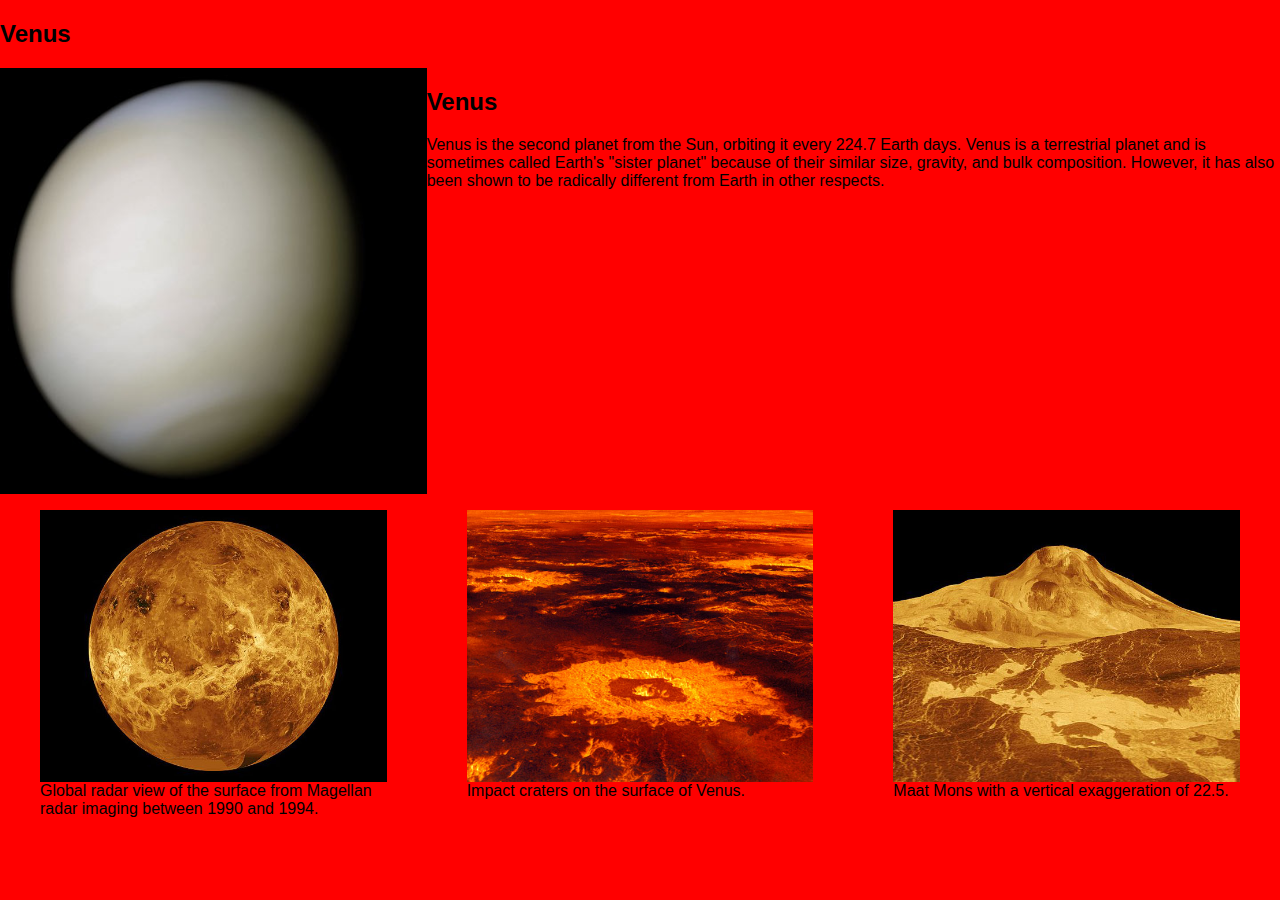
==== index.html @ f629d7c3 "added grid and unit divs to moons html" ====
<!DOCTYPE html>
<html lang="en-ca">
<head>
	<meta charset="utf-8">
	<title>Grids!</title>
	<meta name="handheldfriendly" content="true">
	<meta name="mobileoptimized" content="240">
	<meta name="viewport" content="width=device-width, initial-scale=1">
	<link href="css/grid.css" rel="stylesheet">
	<link href="css/main.css" rel="stylesheet">
</head>




<body>

<div class="grid">
	<div class="unit xs-1 s-1 m-1-2 l-1-3">
		<h2>Venus</h2>
	</div>
</div>



<div class="grid">


	<div class="unit xs-1 s-1 m-1-2 l-1-3">
		<img class="img-flex" src="images/venus.jpg" alt="venus">
	</div>

	<div class="unit xs-1 s-1 m-1-2 l-2-3">
		<h2>Venus</h2>
		<p>Venus is the second planet from the Sun, orbiting it every 224.7 Earth days. Venus is a terrestrial planet and is sometimes called Earth's "sister planet" because of their similar size, gravity, and bulk composition. However, it has also been shown to be radically different from Earth in other respects.
		</p>
	</div>
</div>
	

<div class="grid">

	<div class="unit xs-1 s-1 m-1-3 l-1-3">
		<figure>
			<img class="img-flex" src="images/venus-1.jpg" alt="global radar of venus">
			<figcaption>Global radar view of the surface from Magellan radar imaging between 1990 and 1994.</figcaption>
		</figure>
	</div>

	<div class="unit xs-1 s-1-2 m-1-3 l-1-3">
		<figure>
			<img class="img-flex" src="images/venus-2.jpg" alt="craters">
			<figcaption>Impact craters on the surface of Venus.</figcaption>
		</figure>
	</div>

	<div class="unit xs-1 s-1-2 m-1-3 l-1-3">
		<figure>
			<img class="img-flex" src="images/venus-3.jpg" alt="craters">
			<figcaption>Maat Mons with a vertical exaggeration of 22.5.</figcaption>
		</figure>
	</div>
</div>


</body>

</html>
---- css/grid.css ----
/* http://gridifier.web-dev.tools/#xs,4,0,0,0;s,4,25,0,0;m,4,38,1,1;l,4,60,1,1 */

.grid {
  margin: 0;
  padding: 0;
  letter-spacing: -0.31em;
  text-rendering: optimizespeed;
  display: -webkit-flex;
  -webkit-flex-flow: row wrap;
  display: -ms-flexbox;
  -ms-flex-flow: row wrap;
  display: flex;
  flex-flow: row wrap;
}

.grid-bottom {
  -webkit-align-items: flex-end;
  -ms-align-items: flex-end;
  align-items: flex-end;
}

.grid-middle {
  -webkit-align-items: center;
  -ms-align-items: center;
  align-items: center;
}

.grid-stretch {
  -webkit-align-items: stretch;
  -ms-align-items: stretch;
  align-items: stretch;
}

.opera-only :-o-prefocus, .grid {
  word-spacing: -0.43em;
}

.unit {
  letter-spacing: normal;
  text-rendering: auto;
  vertical-align: top;
  word-spacing: normal;
  display: inline-block;
  visibility: visible;
}

.grid-bottom .unit {
  vertical-align: bottom;
}

.grid-middle .unit {
  vertical-align: middle;
}

[class*="unit-push-"],
[class*="unit-pull-"] {
  position: relative;
}

.unit-xs-hidden {
  display: none;
  visibility: hidden;
}

.unit-xs-centered {
  margin: 0 auto;
}

.unit-xs-1, .xs-1 {
  display: block;
  visibility: visible;
  width: 100%;
}

.unit-xs-1-2, .xs-1-2 {
  width: 50.0000%;
}

.unit-xs-1-3, .xs-1-3 {
  width: 33.3333%;
}

.unit-xs-2-3, .xs-2-3 {
  width: 66.6667%;
}

.unit-xs-1-4, .xs-1-4 {
  width: 25.0000%;
}

.unit-xs-3-4, .xs-3-4 {
  width: 75.0000%;
}

.unit-xs-1-2,.xs-1-2,.unit-xs-1-3,.xs-1-3,.unit-xs-2-3,.xs-2-3,.unit-xs-1-4,.xs-1-4,.unit-xs-3-4,.xs-3-4 {
  display: inline-block;
  visibility: visible;
}

@media only screen and (min-width: 25em) {

.unit-s-hidden {
  display: none;
  visibility: hidden;
}

.unit-s-centered {
  margin: 0 auto;
}

.unit-s-1, .s-1 {
  display: block;
  visibility: visible;
  width: 100%;
}

.unit-s-1-2, .s-1-2 {
  width: 50.0000%;
}

.unit-s-1-3, .s-1-3 {
  width: 33.3333%;
}

.unit-s-2-3, .s-2-3 {
  width: 66.6667%;
}

.unit-s-1-4, .s-1-4 {
  width: 25.0000%;
}

.unit-s-3-4, .s-3-4 {
  width: 75.0000%;
}

.unit-s-1-2,.s-1-2,.unit-s-1-3,.s-1-3,.unit-s-2-3,.s-2-3,.unit-s-1-4,.s-1-4,.unit-s-3-4,.s-3-4 {
  display: inline-block;
  visibility: visible;
}

}

@media only screen and (min-width: 38em) {

.unit-m-hidden {
  display: none;
  visibility: hidden;
}

.unit-m-centered {
  margin: 0 auto;
}

.unit-m-1, .m-1 {
  display: block;
  visibility: visible;
  width: 100%;
}

.unit-offset-m-0 {
  margin-left: 0;
}

.unit-push-m-0,
.unit-pull-m-0 {
  left: 0;
}

.unit-m-1-2, .m-1-2 {
  width: 50.0000%;
}

.unit-offset-m-1-2 {
  margin-left: 50.0000%;
}

.unit-push-m-1-2 {
  left: 50.0000%;
}

.unit-pull-m-1-2 {
  left: -50.0000%;
}

.unit-m-1-3, .m-1-3 {
  width: 33.3333%;
}

.unit-offset-m-1-3 {
  margin-left: 33.3333%;
}

.unit-push-m-1-3 {
  left: 33.3333%;
}

.unit-pull-m-1-3 {
  left: -33.3333%;
}

.unit-m-2-3, .m-2-3 {
  width: 66.6667%;
}

.unit-offset-m-2-3 {
  margin-left: 66.6667%;
}

.unit-push-m-2-3 {
  left: 66.6667%;
}

.unit-pull-m-2-3 {
  left: -66.6667%;
}

.unit-m-1-4, .m-1-4 {
  width: 25.0000%;
}

.unit-offset-m-1-4 {
  margin-left: 25.0000%;
}

.unit-push-m-1-4 {
  left: 25.0000%;
}

.unit-pull-m-1-4 {
  left: -25.0000%;
}

.unit-m-3-4, .m-3-4 {
  width: 75.0000%;
}

.unit-offset-m-3-4 {
  margin-left: 75.0000%;
}

.unit-push-m-3-4 {
  left: 75.0000%;
}

.unit-pull-m-3-4 {
  left: -75.0000%;
}

.unit-m-1-2,.m-1-2,.unit-m-1-3,.m-1-3,.unit-m-2-3,.m-2-3,.unit-m-1-4,.m-1-4,.unit-m-3-4,.m-3-4 {
  display: inline-block;
  visibility: visible;
}

}

@media only screen and (min-width: 60em) {

.unit-l-hidden {
  display: none;
  visibility: hidden;
}

.unit-l-centered {
  margin: 0 auto;
}

.unit-l-1, .l-1 {
  display: block;
  visibility: visible;
  width: 100%;
}

.unit-offset-l-0 {
  margin-left: 0;
}

.unit-push-l-0,
.unit-pull-l-0 {
  left: 0;
}

.unit-l-1-2, .l-1-2 {
  width: 50.0000%;
}

.unit-offset-l-1-2 {
  margin-left: 50.0000%;
}

.unit-push-l-1-2 {
  left: 50.0000%;
}

.unit-pull-l-1-2 {
  left: -50.0000%;
}

.unit-l-1-3, .l-1-3 {
  width: 33.3333%;
}

.unit-offset-l-1-3 {
  margin-left: 33.3333%;
}

.unit-push-l-1-3 {
  left: 33.3333%;
}

.unit-pull-l-1-3 {
  left: -33.3333%;
}

.unit-l-2-3, .l-2-3 {
  width: 66.6667%;
}

.unit-offset-l-2-3 {
  margin-left: 66.6667%;
}

.unit-push-l-2-3 {
  left: 66.6667%;
}

.unit-pull-l-2-3 {
  left: -66.6667%;
}

.unit-l-1-4, .l-1-4 {
  width: 25.0000%;
}

.unit-offset-l-1-4 {
  margin-left: 25.0000%;
}

.unit-push-l-1-4 {
  left: 25.0000%;
}

.unit-pull-l-1-4 {
  left: -25.0000%;
}

.unit-l-3-4, .l-3-4 {
  width: 75.0000%;
}

.unit-offset-l-3-4 {
  margin-left: 75.0000%;
}

.unit-push-l-3-4 {
  left: 75.0000%;
}

.unit-pull-l-3-4 {
  left: -75.0000%;
}

.unit-l-1-2,.l-1-2,.unit-l-1-3,.l-1-3,.unit-l-2-3,.l-2-3,.unit-l-1-4,.l-1-4,.unit-l-3-4,.l-3-4 {
  display: inline-block;
  visibility: visible;
}

}

.unit-content-distribute {
  display: -ms-flexbox;
  display: -webkit-flex;
  display: flex;
  -ms-flex-direction: column;
  -webkit-flex-direction: column;
  flex-direction: column;
  -ms-flex-pack: justify;
  -webkit-justify-content: space-between;
  justify-content: space-between;
  -ms-flex-align: center;
  -webkit-align-items: center;
  align-items: center;
}

.content-fill {
  -ms-flex-grow: 2;
  -webkit-flex-grow: 2;
  flex-grow: 2;
  max-width: 100%; /* @bugfix: IE 10, 11 */
}

.content-shrink {
  -ms-align-self: center;
  -webkit-align-self: center;
  align-self: center;
}
---- css/main.css ----
html{
	box-sizing: border-box;
	-moz-text-size-adjust: 100%;
	-ms-text-size-adjust: 100%;
	-webkit-text-size-adjust: 100%;
	text-size-adjust: 100%;
	
	font-family: sans-serif;
}

*, *::before, *::after {
	box-sizing:inherit;
}

body{
	margin: 0;
	background-color: red;
}

.img-flex {
	width: 100%;
	display: block;
}

.gutter{
	padding-left: 1.5rem;
	padding-right: 1.5rem;
}
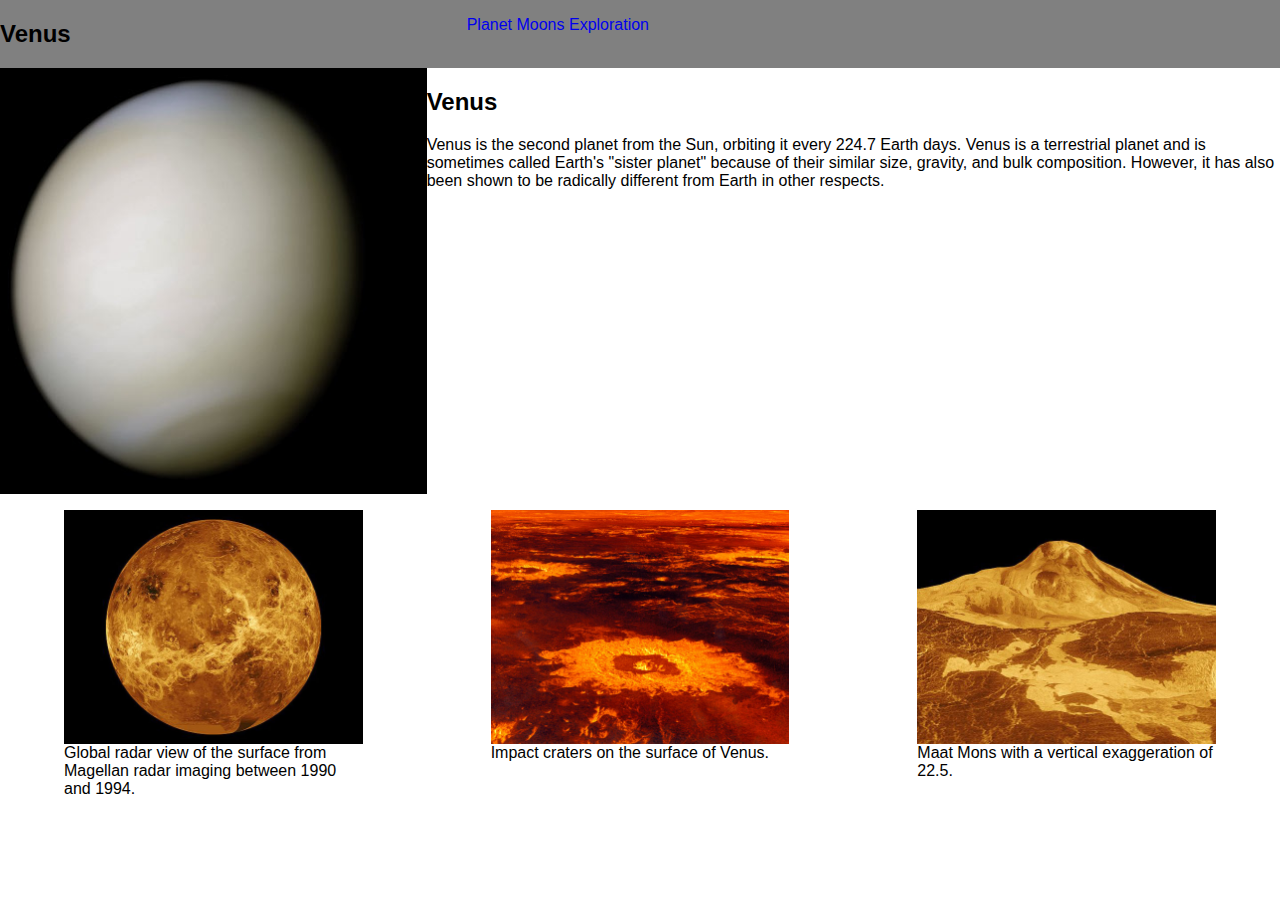
==== commit 742eb16e: "aded nav to both index page and moons index" ====
--- a/index.html
+++ b/index.html
@@ -13,19 +13,27 @@
 
 
 
-<body>
-
+<header>
 <div class="grid">
 	<div class="unit xs-1 s-1 m-1-2 l-1-3">
 		<h2>Venus</h2>
 	</div>
+
+	<div class="unit xs-1 s-1 m-1-2 l-1-3">
+		<nav>
+			<ol>
+				<li><a href="index.html">Planet</a></li>
+				<li><a href="moon.html">Moons</a></li>
+				<li><a href="#">Exploration</a></li>
+			</ol>
+		</nav>
+	</div>
 </div>
+</header>
 
-
+<body>
 
 <div class="grid">
-
-
 	<div class="unit xs-1 s-1 m-1-2 l-1-3">
 		<img class="img-flex" src="images/venus.jpg" alt="venus">
 	</div>
@@ -40,21 +48,21 @@
 
 <div class="grid">
 
-	<div class="unit xs-1 s-1 m-1-3 l-1-3">
+	<div class="unit xs-1 s-1 m-1-3 l-1-3 gutter">
 		<figure>
 			<img class="img-flex" src="images/venus-1.jpg" alt="global radar of venus">
 			<figcaption>Global radar view of the surface from Magellan radar imaging between 1990 and 1994.</figcaption>
 		</figure>
 	</div>
 
-	<div class="unit xs-1 s-1-2 m-1-3 l-1-3">
+	<div class="unit xs-1 s-1-2 m-1-3 l-1-3 gutter">
 		<figure>
 			<img class="img-flex" src="images/venus-2.jpg" alt="craters">
 			<figcaption>Impact craters on the surface of Venus.</figcaption>
 		</figure>
 	</div>
 
-	<div class="unit xs-1 s-1-2 m-1-3 l-1-3">
+	<div class="unit xs-1 s-1-2 m-1-3 l-1-3 gutter">
 		<figure>
 			<img class="img-flex" src="images/venus-3.jpg" alt="craters">
 			<figcaption>Maat Mons with a vertical exaggeration of 22.5.</figcaption>
--- a/css/main.css
+++ b/css/main.css
@@ -14,7 +14,7 @@
 
 body{
 	margin: 0;
-	background-color: red;
+	
 }
 
 .img-flex {
@@ -25,4 +25,19 @@
 .gutter{
 	padding-left: 1.5rem;
 	padding-right: 1.5rem;
+}
+
+header{
+	background-color: grey;
+}
+
+li{
+	display: inline-block;
+	text-decoration: none;
+	list-style-type: none;
+}
+
+a{
+
+	text-decoration: none;
 }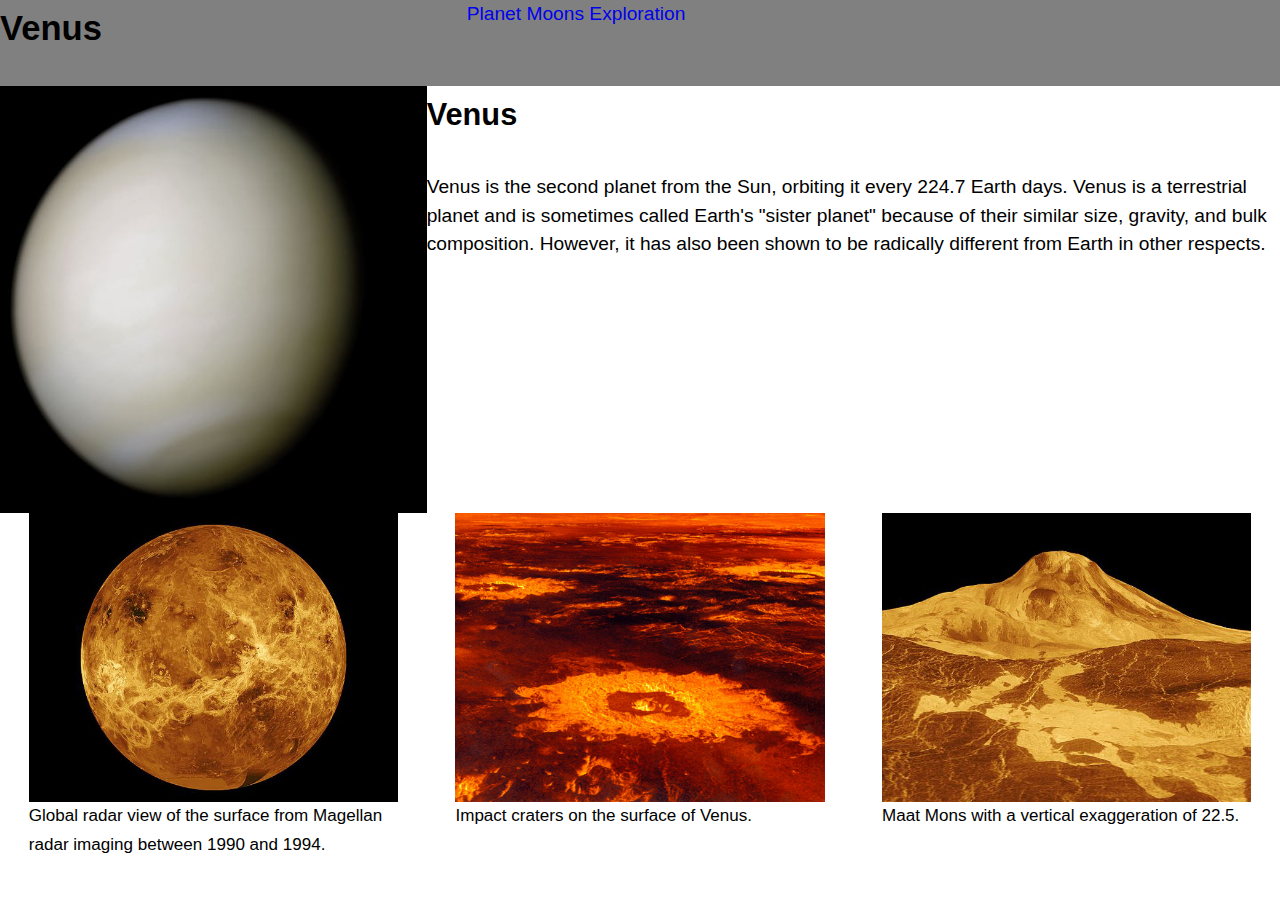
==== commit 8454a490: "added type classes" ====
--- a/index.html
+++ b/index.html
@@ -8,6 +8,7 @@
 	<meta name="viewport" content="width=device-width, initial-scale=1">
 	<link href="css/grid.css" rel="stylesheet">
 	<link href="css/main.css" rel="stylesheet">
+	<link href="css/type.css" rel="stylesheet">
 </head>
 
 
@@ -16,7 +17,7 @@
 <header>
 <div class="grid">
 	<div class="unit xs-1 s-1 m-1-2 l-1-3">
-		<h2>Venus</h2>
+		<h1 class="exa">Venus</h1>
 	</div>
 
 	<div class="unit xs-1 s-1 m-1-2 l-1-3">
@@ -31,7 +32,7 @@
 </div>
 </header>
 
-<body>
+<body class="kilo">
 
 <div class="grid">
 	<div class="unit xs-1 s-1 m-1-2 l-1-3">
@@ -39,7 +40,7 @@
 	</div>
 
 	<div class="unit xs-1 s-1 m-1-2 l-2-3">
-		<h2>Venus</h2>
+		<h2 class="peta">Venus</h2>
 		<p>Venus is the second planet from the Sun, orbiting it every 224.7 Earth days. Venus is a terrestrial planet and is sometimes called Earth's "sister planet" because of their similar size, gravity, and bulk composition. However, it has also been shown to be radically different from Earth in other respects.
 		</p>
 	</div>
@@ -51,21 +52,21 @@
 	<div class="unit xs-1 s-1 m-1-3 l-1-3 gutter">
 		<figure>
 			<img class="img-flex" src="images/venus-1.jpg" alt="global radar of venus">
-			<figcaption>Global radar view of the surface from Magellan radar imaging between 1990 and 1994.</figcaption>
+			<figcaption class="milli">Global radar view of the surface from Magellan radar imaging between 1990 and 1994.</figcaption>
 		</figure>
 	</div>
 
 	<div class="unit xs-1 s-1-2 m-1-3 l-1-3 gutter">
 		<figure>
 			<img class="img-flex" src="images/venus-2.jpg" alt="craters">
-			<figcaption>Impact craters on the surface of Venus.</figcaption>
+			<figcaption class="milli">Impact craters on the surface of Venus.</figcaption>
 		</figure>
 	</div>
 
 	<div class="unit xs-1 s-1-2 m-1-3 l-1-3 gutter">
 		<figure>
 			<img class="img-flex" src="images/venus-3.jpg" alt="craters">
-			<figcaption>Maat Mons with a vertical exaggeration of 22.5.</figcaption>
+			<figcaption class="milli">Maat Mons with a vertical exaggeration of 22.5.</figcaption>
 		</figure>
 	</div>
 </div>
--- a/css/type.css
+++ b/css/type.css
@@ -0,0 +1,749 @@
+/*
+  Typografier || Code released under the UNLICENSE
+  http://typografier.web-dev.tools/#0,100,1.3,1.067;38,110,1.4,1.125;60,120,1.5,1.125;90,130,1.5,1.125
+*/
+
+html {
+  font-size: 100%;
+  line-height: 1.3;
+}
+
+a {
+  background-color: transparent;
+}
+
+sub, sup {
+  font-size: 75%;
+  line-height: 1px;
+  position: relative;
+  vertical-align: baseline;
+}
+
+sup {
+  top: -0.5em;
+}
+
+sub {
+  bottom: -0.25em;
+}
+
+pre, code, kbd, samp {
+  font-size: 100%;
+}
+
+abbr[title] {
+  border-bottom: 1px dotted;
+  text-decoration: none;
+}
+
+b, strong {
+  font-weight: bold;
+}
+
+dfn, caption {
+  font-style: italic;
+}
+
+hr {
+  border: 0;
+  border-top: 1px solid;
+  height: 0;
+}
+
+table {
+  border-collapse: collapse;
+  border-spacing: 0;
+  width: 100%;
+}
+
+th, td {
+  border-bottom: 1px solid;
+  text-align: left;
+}
+
+thead th {
+  vertical-align: bottom;
+}
+
+.text-left {
+  text-align: left;
+}
+
+.text-right {
+  text-align: right;
+}
+
+.text-center {
+  text-align: center;
+}
+
+.normal {
+  font-weight: normal;
+}
+
+.bold {
+  font-weight: bold;
+}
+
+.italic {
+  font-style: italic;
+}
+
+h1, h2, h3, h4, h5, h6,
+p, ul, ol, dl, dd, figure,
+blockquote, details, hr,
+fieldset, pre, table {
+  margin: 0 0 1.3rem;
+}
+
+.yotta {
+  font-size: 1.5745rem;
+  line-height: 1.6513;
+}
+
+.zetta {
+  font-size: 1.4757rem;
+  line-height: 1.7619;
+}
+
+h1, .exa {
+  font-size: 1.3830rem;
+  line-height: 1.8800;
+}
+
+h2, .peta {
+  font-size: 1.2962rem;
+  line-height: 1.0030;
+}
+
+h3, .tera {
+  font-size: 1.2148rem;
+  line-height: 1.0702;
+}
+
+h4, .giga {
+  font-size: 1.1385rem;
+  line-height: 1.1419;
+}
+
+h5, .mega {
+  font-size: 1.0670rem;
+  line-height: 1.2184;
+}
+
+h6, .kilo, input, textarea {
+  font-size: 1.0000rem;
+  line-height: 1.3000;
+}
+
+small, .milli {
+  font-size: 0.9372rem;
+  line-height: 1.3871;
+}
+
+.micro {
+  font-size: 0.8784rem;
+  line-height: 1.4800;
+}
+
+.push {
+  margin-bottom: 1.3rem;
+}
+
+.push-none, .push-0 {
+  margin-bottom: 0;
+}
+
+.push-double, .push-2 {
+  margin-bottom: 2.6000rem;
+}
+
+.push-half, .push-1-2 {
+  margin-bottom: 0.6500rem;
+}
+
+.push-quarter, .push-1-4 {
+  margin-bottom: 0.3250rem;
+}
+
+.push-right-quarter, .push-r-1-4 {
+  margin-right: 0.3250rem;
+}
+
+.push-right-half, .push-r-1-2 {
+  margin-right: 0.6500rem;
+}
+
+.push-right, .push-r {
+  margin-right: 1.3rem;
+}
+
+.pad-top, .pad-t {
+  padding-top: 1.3rem;
+}
+
+.pad-bottom, .pad-b {
+  padding-bottom: 1.3rem;
+}
+
+.pad-top-double, .pad-t-2 {
+  padding-top: 2.6000rem;
+}
+
+.pad-bottom-double, .pad-b-2 {
+  padding-bottom: 2.6000rem;
+}
+
+.pad-top-half, .pad-t-1-2 {
+  padding-top: 0.6500rem;
+}
+
+.pad-bottom-half, .pad-b-1-2 {
+  padding-bottom: 0.6500rem;
+}
+
+.pad-top-quarter, .pad-t-1-4 {
+  padding-top: 0.3250rem;
+}
+
+.pad-bottom-quarter, .pad-b-1-4 {
+  padding-bottom: 0.3250rem;
+}
+
+.island {
+  padding: 1.3rem;
+}
+
+.island-double, .island-2 {
+  padding: 2.6000rem;
+}
+
+.island-half, .island-1-2 {
+  padding: 0.6500rem;
+}
+
+.island-quarter, .island-1-4,
+td, th, fieldset {
+  padding: 0.3250rem;
+}
+
+.gutter {
+  padding-left: 1.3rem;
+  padding-right: 1.3rem;
+}
+
+.gutter-double, .gutter-2 {
+  padding-left: 2.6000rem;
+  padding-right: 2.6000rem;
+}
+
+.gutter-half, .gutter-1-2 {
+  padding-left: 0.6500rem;
+  padding-right: 0.6500rem;
+}
+
+.gutter-quarter, .gutter-1-4 {
+  padding-left: 0.3250rem;
+  padding-right: 0.3250rem;
+}
+
+@media only screen and (min-width: 38em) {
+
+html {
+  font-size: 110%;
+  line-height: 1.4;
+}
+
+h1, h2, h3, h4, h5, h6,
+p, ul, ol, dl, dd, figure,
+blockquote, details, hr,
+fieldset, pre, table {
+  margin: 0 0 1.4rem;
+}
+
+.yotta {
+  font-size: 2.2807rem;
+  line-height: 1.2277;
+}
+
+.zetta {
+  font-size: 2.0273rem;
+  line-height: 1.3812;
+}
+
+h1, .exa {
+  font-size: 1.8020rem;
+  line-height: 1.5538;
+}
+
+h2, .peta {
+  font-size: 1.6018rem;
+  line-height: 1.7480;
+}
+
+h3, .tera {
+  font-size: 1.4238rem;
+  line-height: 1.9665;
+}
+
+h4, .giga {
+  font-size: 1.2656rem;
+  line-height: 1.1062;
+}
+
+h5, .mega {
+  font-size: 1.1250rem;
+  line-height: 1.2444;
+}
+
+h6, .kilo, input, textarea {
+  font-size: 1.0000rem;
+  line-height: 1.4000;
+}
+
+small, .milli {
+  font-size: 0.8889rem;
+  line-height: 1.5750;
+}
+
+.micro {
+  font-size: 0.7901rem;
+  line-height: 1.7719;
+}
+
+.push {
+  margin-bottom: 1.4rem;
+}
+
+.push-none, .push-0 {
+  margin-bottom: 0;
+}
+
+.push-double, .push-2 {
+  margin-bottom: 2.8000rem;
+}
+
+.push-half, .push-1-2 {
+  margin-bottom: 0.7000rem;
+}
+
+.push-quarter, .push-1-4 {
+  margin-bottom: 0.3500rem;
+}
+
+.push-right-quarter, .push-r-1-4 {
+  margin-right: 0.3500rem;
+}
+
+.push-right-half, .push-r-1-2 {
+  margin-right: 0.7000rem;
+}
+
+.push-right, .push-r {
+  margin-right: 1.4rem;
+}
+
+.pad-top, .pad-t {
+  padding-top: 1.4rem;
+}
+
+.pad-bottom, .pad-b {
+  padding-bottom: 1.4rem;
+}
+
+.pad-top-double, .pad-t-2 {
+  padding-top: 2.8000rem;
+}
+
+.pad-bottom-double, .pad-b-2 {
+  padding-bottom: 2.8000rem;
+}
+
+.pad-top-half, .pad-t-1-2 {
+  padding-top: 0.7000rem;
+}
+
+.pad-bottom-half, .pad-b-1-2 {
+  padding-bottom: 0.7000rem;
+}
+
+.pad-top-quarter, .pad-t-1-4 {
+  padding-top: 0.3500rem;
+}
+
+.pad-bottom-quarter, .pad-b-1-4 {
+  padding-bottom: 0.3500rem;
+}
+
+.island {
+  padding: 1.4rem;
+}
+
+.island-double, .island-2 {
+  padding: 2.8000rem;
+}
+
+.island-half, .island-1-2 {
+  padding: 0.7000rem;
+}
+
+.island-quarter, .island-1-4,
+td, th, fieldset {
+  padding: 0.3500rem;
+}
+
+.gutter {
+  padding-left: 1.4rem;
+  padding-right: 1.4rem;
+}
+
+.gutter-double, .gutter-2 {
+  padding-left: 2.8000rem;
+  padding-right: 2.8000rem;
+}
+
+.gutter-half, .gutter-1-2 {
+  padding-left: 0.7000rem;
+  padding-right: 0.7000rem;
+}
+
+.gutter-quarter, .gutter-1-4 {
+  padding-left: 0.3500rem;
+  padding-right: 0.3500rem;
+}
+
+}
+
+@media only screen and (min-width: 60em) {
+
+html {
+  font-size: 120%;
+  line-height: 1.5;
+}
+
+h1, h2, h3, h4, h5, h6,
+p, ul, ol, dl, dd, figure,
+blockquote, details, hr,
+fieldset, pre, table {
+  margin: 0 0 1.5rem;
+}
+
+.yotta {
+  font-size: 2.2807rem;
+  line-height: 1.3154;
+}
+
+.zetta {
+  font-size: 2.0273rem;
+  line-height: 1.4798;
+}
+
+h1, .exa {
+  font-size: 1.8020rem;
+  line-height: 1.6648;
+}
+
+h2, .peta {
+  font-size: 1.6018rem;
+  line-height: 1.8729;
+}
+
+h3, .tera {
+  font-size: 1.4238rem;
+  line-height: 1.0535;
+}
+
+h4, .giga {
+  font-size: 1.2656rem;
+  line-height: 1.1852;
+}
+
+h5, .mega {
+  font-size: 1.1250rem;
+  line-height: 1.3333;
+}
+
+h6, .kilo, input, textarea {
+  font-size: 1.0000rem;
+  line-height: 1.5000;
+}
+
+small, .milli {
+  font-size: 0.8889rem;
+  line-height: 1.6875;
+}
+
+.micro {
+  font-size: 0.7901rem;
+  line-height: 1.8984;
+}
+
+.push {
+  margin-bottom: 1.5rem;
+}
+
+.push-none, .push-0 {
+  margin-bottom: 0;
+}
+
+.push-double, .push-2 {
+  margin-bottom: 3.0000rem;
+}
+
+.push-half, .push-1-2 {
+  margin-bottom: 0.7500rem;
+}
+
+.push-quarter, .push-1-4 {
+  margin-bottom: 0.3750rem;
+}
+
+.push-right-quarter, .push-r-1-4 {
+  margin-right: 0.3750rem;
+}
+
+.push-right-half, .push-r-1-2 {
+  margin-right: 0.7500rem;
+}
+
+.push-right, .push-r {
+  margin-right: 1.5rem;
+}
+
+.pad-top, .pad-t {
+  padding-top: 1.5rem;
+}
+
+.pad-bottom, .pad-b {
+  padding-bottom: 1.5rem;
+}
+
+.pad-top-double, .pad-t-2 {
+  padding-top: 3.0000rem;
+}
+
+.pad-bottom-double, .pad-b-2 {
+  padding-bottom: 3.0000rem;
+}
+
+.pad-top-half, .pad-t-1-2 {
+  padding-top: 0.7500rem;
+}
+
+.pad-bottom-half, .pad-b-1-2 {
+  padding-bottom: 0.7500rem;
+}
+
+.pad-top-quarter, .pad-t-1-4 {
+  padding-top: 0.3750rem;
+}
+
+.pad-bottom-quarter, .pad-b-1-4 {
+  padding-bottom: 0.3750rem;
+}
+
+.island {
+  padding: 1.5rem;
+}
+
+.island-double, .island-2 {
+  padding: 3.0000rem;
+}
+
+.island-half, .island-1-2 {
+  padding: 0.7500rem;
+}
+
+.island-quarter, .island-1-4,
+td, th, fieldset {
+  padding: 0.3750rem;
+}
+
+.gutter {
+  padding-left: 1.5rem;
+  padding-right: 1.5rem;
+}
+
+.gutter-double, .gutter-2 {
+  padding-left: 3.0000rem;
+  padding-right: 3.0000rem;
+}
+
+.gutter-half, .gutter-1-2 {
+  padding-left: 0.7500rem;
+  padding-right: 0.7500rem;
+}
+
+.gutter-quarter, .gutter-1-4 {
+  padding-left: 0.3750rem;
+  padding-right: 0.3750rem;
+}
+
+}
+
+@media only screen and (min-width: 90em) {
+
+html {
+  font-size: 130%;
+  line-height: 1.5;
+}
+
+h1, h2, h3, h4, h5, h6,
+p, ul, ol, dl, dd, figure,
+blockquote, details, hr,
+fieldset, pre, table {
+  margin: 0 0 1.5rem;
+}
+
+.yotta {
+  font-size: 2.2807rem;
+  line-height: 1.3154;
+}
+
+.zetta {
+  font-size: 2.0273rem;
+  line-height: 1.4798;
+}
+
+h1, .exa {
+  font-size: 1.8020rem;
+  line-height: 1.6648;
+}
+
+h2, .peta {
+  font-size: 1.6018rem;
+  line-height: 1.8729;
+}
+
+h3, .tera {
+  font-size: 1.4238rem;
+  line-height: 1.0535;
+}
+
+h4, .giga {
+  font-size: 1.2656rem;
+  line-height: 1.1852;
+}
+
+h5, .mega {
+  font-size: 1.1250rem;
+  line-height: 1.3333;
+}
+
+h6, .kilo, input, textarea {
+  font-size: 1.0000rem;
+  line-height: 1.5000;
+}
+
+small, .milli {
+  font-size: 0.8889rem;
+  line-height: 1.6875;
+}
+
+.micro {
+  font-size: 0.7901rem;
+  line-height: 1.8984;
+}
+
+.push {
+  margin-bottom: 1.5rem;
+}
+
+.push-none, .push-0 {
+  margin-bottom: 0;
+}
+
+.push-double, .push-2 {
+  margin-bottom: 3.0000rem;
+}
+
+.push-half, .push-1-2 {
+  margin-bottom: 0.7500rem;
+}
+
+.push-quarter, .push-1-4 {
+  margin-bottom: 0.3750rem;
+}
+
+.push-right-quarter, .push-r-1-4 {
+  margin-right: 0.3750rem;
+}
+
+.push-right-half, .push-r-1-2 {
+  margin-right: 0.7500rem;
+}
+
+.push-right, .push-r {
+  margin-right: 1.5rem;
+}
+
+.pad-top, .pad-t {
+  padding-top: 1.5rem;
+}
+
+.pad-bottom, .pad-b {
+  padding-bottom: 1.5rem;
+}
+
+.pad-top-double, .pad-t-2 {
+  padding-top: 3.0000rem;
+}
+
+.pad-bottom-double, .pad-b-2 {
+  padding-bottom: 3.0000rem;
+}
+
+.pad-top-half, .pad-t-1-2 {
+  padding-top: 0.7500rem;
+}
+
+.pad-bottom-half, .pad-b-1-2 {
+  padding-bottom: 0.7500rem;
+}
+
+.pad-top-quarter, .pad-t-1-4 {
+  padding-top: 0.3750rem;
+}
+
+.pad-bottom-quarter, .pad-b-1-4 {
+  padding-bottom: 0.3750rem;
+}
+
+.island {
+  padding: 1.5rem;
+}
+
+.island-double, .island-2 {
+  padding: 3.0000rem;
+}
+
+.island-half, .island-1-2 {
+  padding: 0.7500rem;
+}
+
+.island-quarter, .island-1-4,
+td, th, fieldset {
+  padding: 0.3750rem;
+}
+
+.gutter {
+  padding-left: 1.5rem;
+  padding-right: 1.5rem;
+}
+
+.gutter-double, .gutter-2 {
+  padding-left: 3.0000rem;
+  padding-right: 3.0000rem;
+}
+
+.gutter-half, .gutter-1-2 {
+  padding-left: 0.7500rem;
+  padding-right: 0.7500rem;
+}
+
+.gutter-quarter, .gutter-1-4 {
+  padding-left: 0.3750rem;
+  padding-right: 0.3750rem;
+}
+
+}
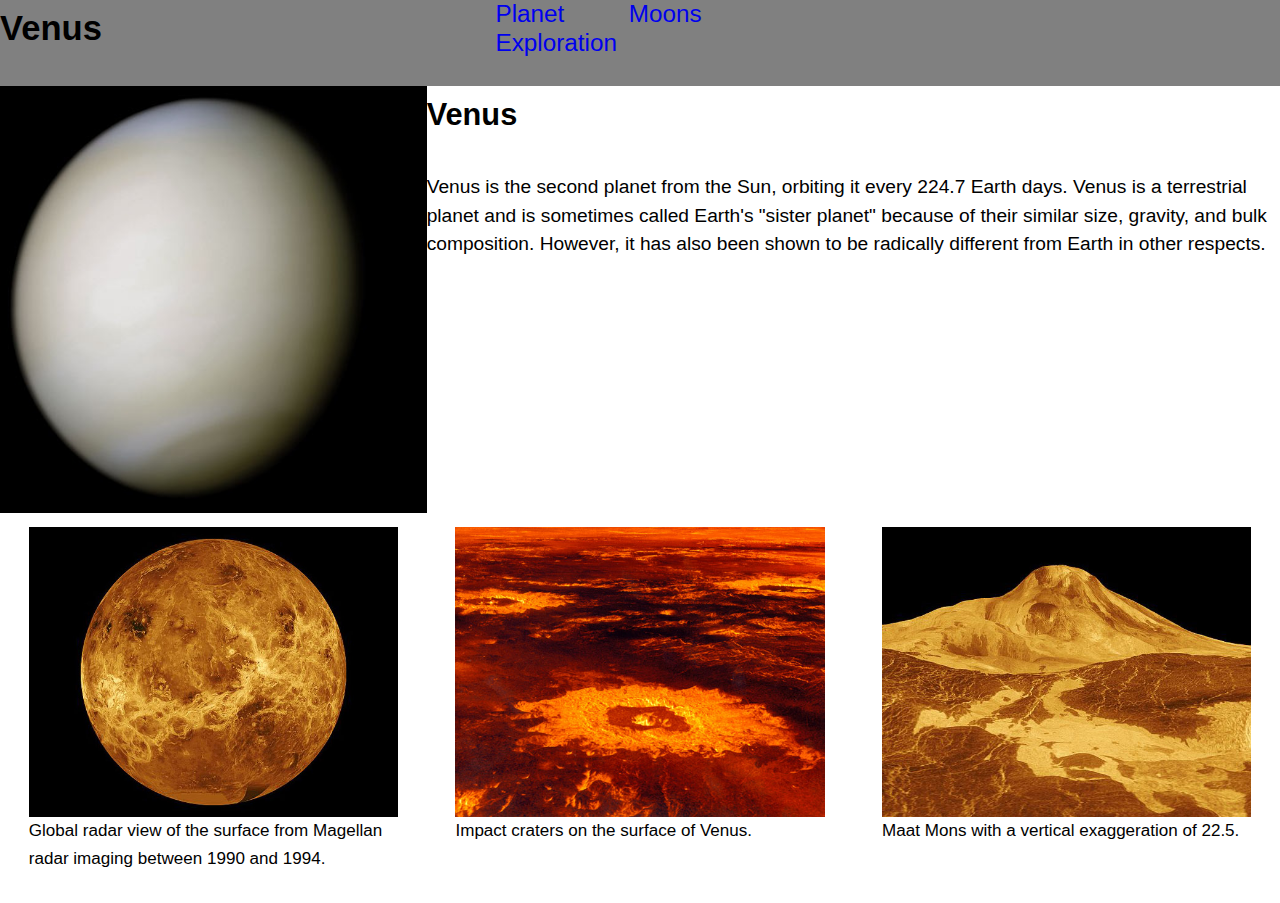
==== commit 965605ac: "added spacing classes to home page" ====
--- a/index.html
+++ b/index.html
@@ -12,7 +12,7 @@
 </head>
 
 
-
+<body class="kilo">
 
 <header>
 <div class="grid">
@@ -22,19 +22,19 @@
 
 	<div class="unit xs-1 s-1 m-1-2 l-1-3">
 		<nav>
-			<ol>
-				<li><a href="index.html">Planet</a></li>
-				<li><a href="moon.html">Moons</a></li>
-				<li><a href="#">Exploration</a></li>
+			<ol class="nav giga push-0">
+				<li><a class="island 1-2" href="index.html">Planet</a></li>
+				<li><a class="island 1-2" href="moon.html">Moons</a></li>
+				<li><a class="island 1-2" href="#">Exploration</a></li>
 			</ol>
 		</nav>
 	</div>
 </div>
 </header>
 
-<body class="kilo">
 
-<div class="grid">
+<main>
+<div class="grid push-1-2">
 	<div class="unit xs-1 s-1 m-1-2 l-1-3">
 		<img class="img-flex" src="images/venus.jpg" alt="venus">
 	</div>
@@ -70,7 +70,7 @@
 		</figure>
 	</div>
 </div>
-
+</main>
 
 </body>
 
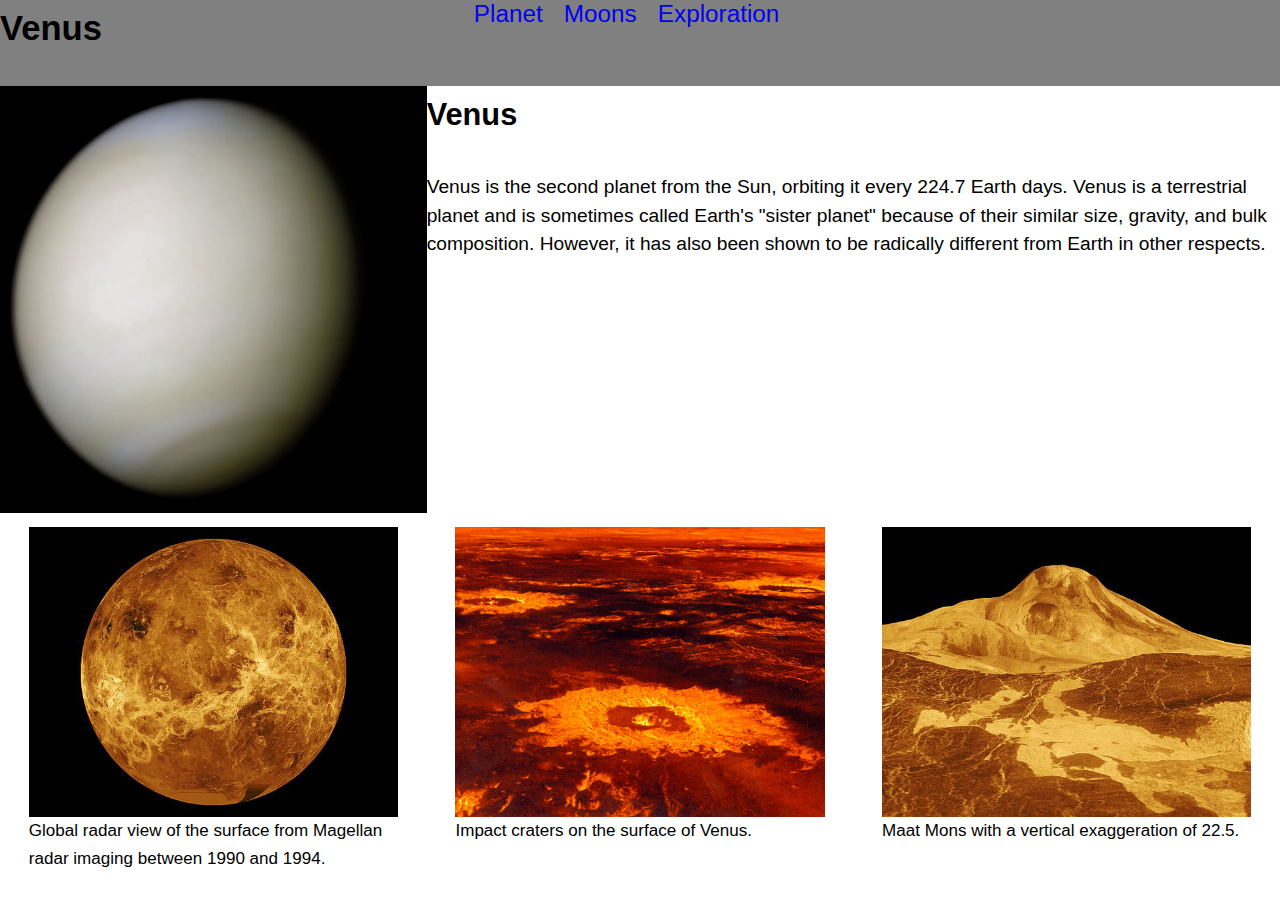
==== commit 59fc2f81: "added div and classes to exploration" ====
--- a/index.html
+++ b/index.html
@@ -23,9 +23,9 @@
 	<div class="unit xs-1 s-1 m-1-2 l-1-3">
 		<nav>
 			<ol class="nav giga push-0">
-				<li><a class="island 1-2" href="index.html">Planet</a></li>
-				<li><a class="island 1-2" href="moon.html">Moons</a></li>
-				<li><a class="island 1-2" href="#">Exploration</a></li>
+				<li><a class="island-1-4" href="index.html">Planet</a></li>
+				<li><a class="island-1-4" href="moon.html">Moons</a></li>
+				<li><a class="island-1-4" href="exploration.html">Exploration</a></li>
 			</ol>
 		</nav>
 	</div>
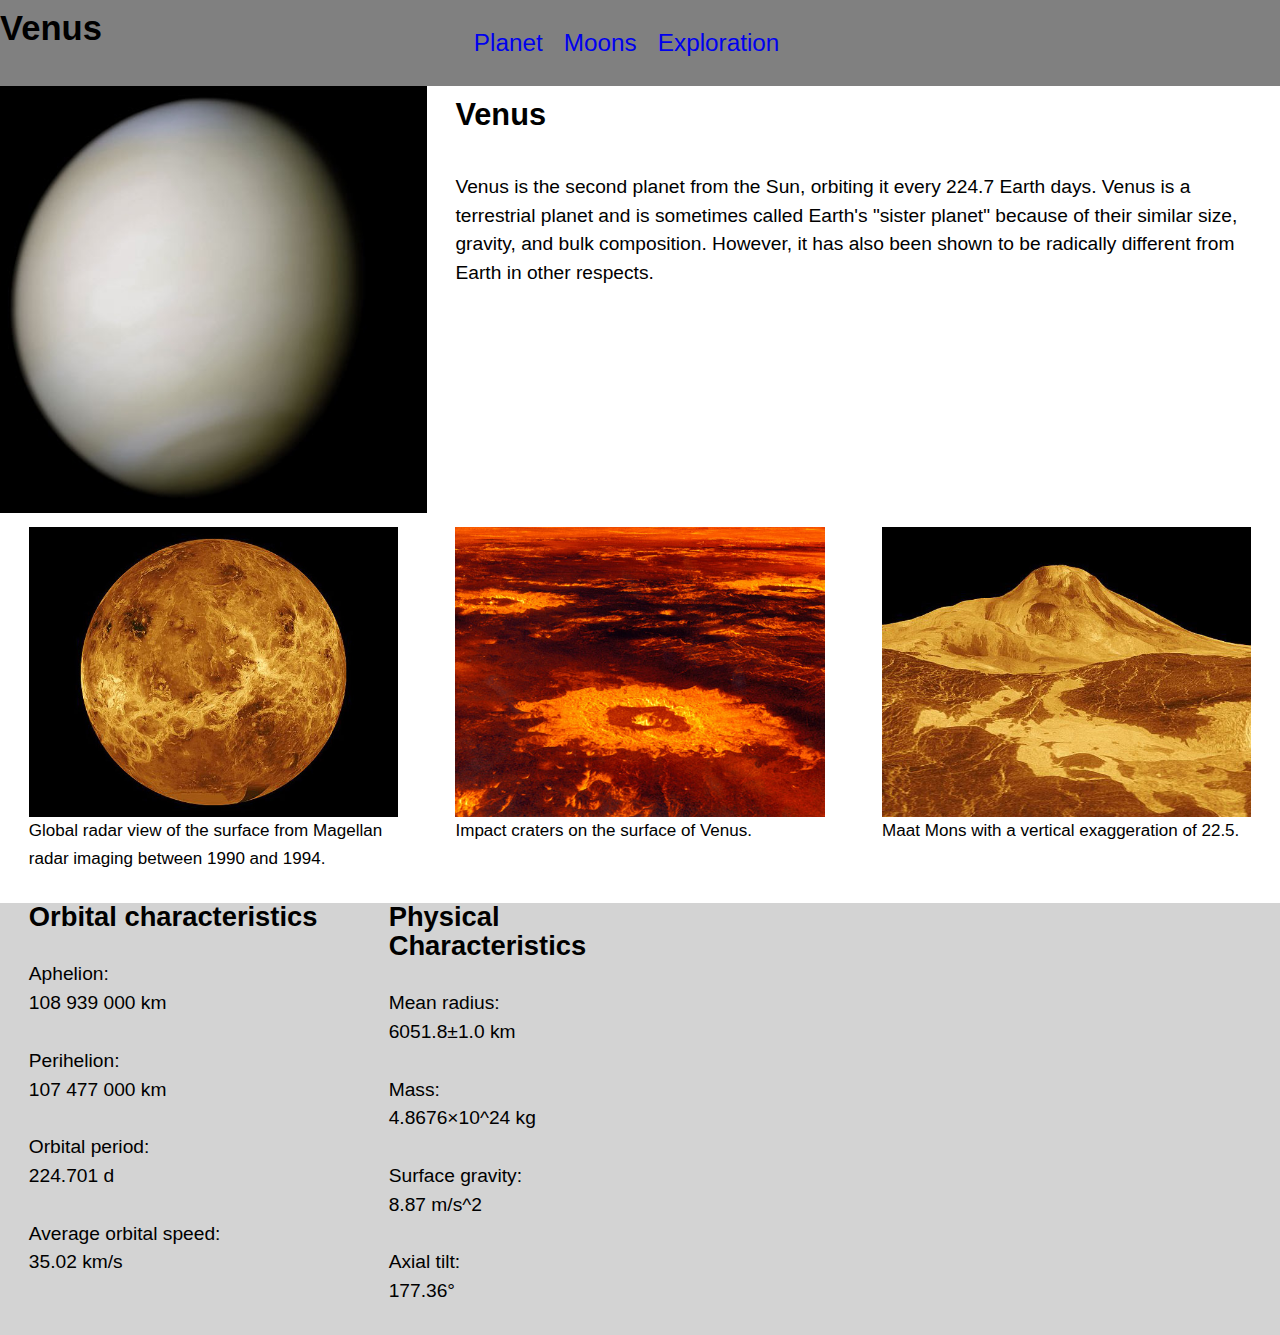
==== commit 3f86e754: "added classes" ====
--- a/index.html
+++ b/index.html
@@ -2,7 +2,7 @@
 <html lang="en-ca">
 <head>
 	<meta charset="utf-8">
-	<title>Grids!</title>
+	<title>Venus</title>
 	<meta name="handheldfriendly" content="true">
 	<meta name="mobileoptimized" content="240">
 	<meta name="viewport" content="width=device-width, initial-scale=1">
@@ -15,7 +15,7 @@
 <body class="kilo">
 
 <header>
-<div class="grid">
+<div class="grid grid-middle section-dark masthead">
 	<div class="unit xs-1 s-1 m-1-2 l-1-3">
 		<h1 class="exa">Venus</h1>
 	</div>
@@ -39,7 +39,7 @@
 		<img class="img-flex" src="images/venus.jpg" alt="venus">
 	</div>
 
-	<div class="unit xs-1 s-1 m-1-2 l-2-3">
+	<div class="unit xs-1 s-1 m-1-2 l-2-3 gutter">
 		<h2 class="peta">Venus</h2>
 		<p>Venus is the second planet from the Sun, orbiting it every 224.7 Earth days. Venus is a terrestrial planet and is sometimes called Earth's "sister planet" because of their similar size, gravity, and bulk composition. However, it has also been shown to be radically different from Earth in other respects.
 		</p>
@@ -70,6 +70,30 @@
 		</figure>
 	</div>
 </div>
+
+<div class="grid grey">
+	<div class="grid">
+			<div class="unit xs-1 s-1 m-1-2 l-1-2 gutter">
+				<h3>Orbital characteristics</h3>
+				<dl>
+					<dt>Aphelion:</dt> <dd>108 939 000 km</dd>
+					<dt>Perihelion:</dt> <dd>107 477 000 km</dd>
+					<dt>Orbital period:</dt> <dd>224.701 d</dd>
+					<dt>Average orbital speed:</dt> <dd>35.02 km/s</dd>
+				</dl>
+			</div>
+			<div class="unit xs-1 s-1 m-1-2 l-1-2 gutter">
+				<h3>Physical Characteristics</h3>
+				<dl>
+					<dt>Mean radius:</dt> <dd>6051.8±1.0 km</dd>
+					<dt>Mass:</dt> <dd>4.8676×10^24 kg</dd>
+					<dt>Surface gravity:</dt> <dd>8.87 m/s^2</dd>
+					<dt>Axial tilt:</dt> <dd>177.36°</dd>
+				</dl>
+			</div>
+		</div>
+</div>
+</div>
 </main>
 
 </body>
--- a/css/main.css
+++ b/css/main.css
@@ -40,4 +40,8 @@
 a{
 
 	text-decoration: none;
+}
+
+.grey{
+	background-color: lightgrey;
 }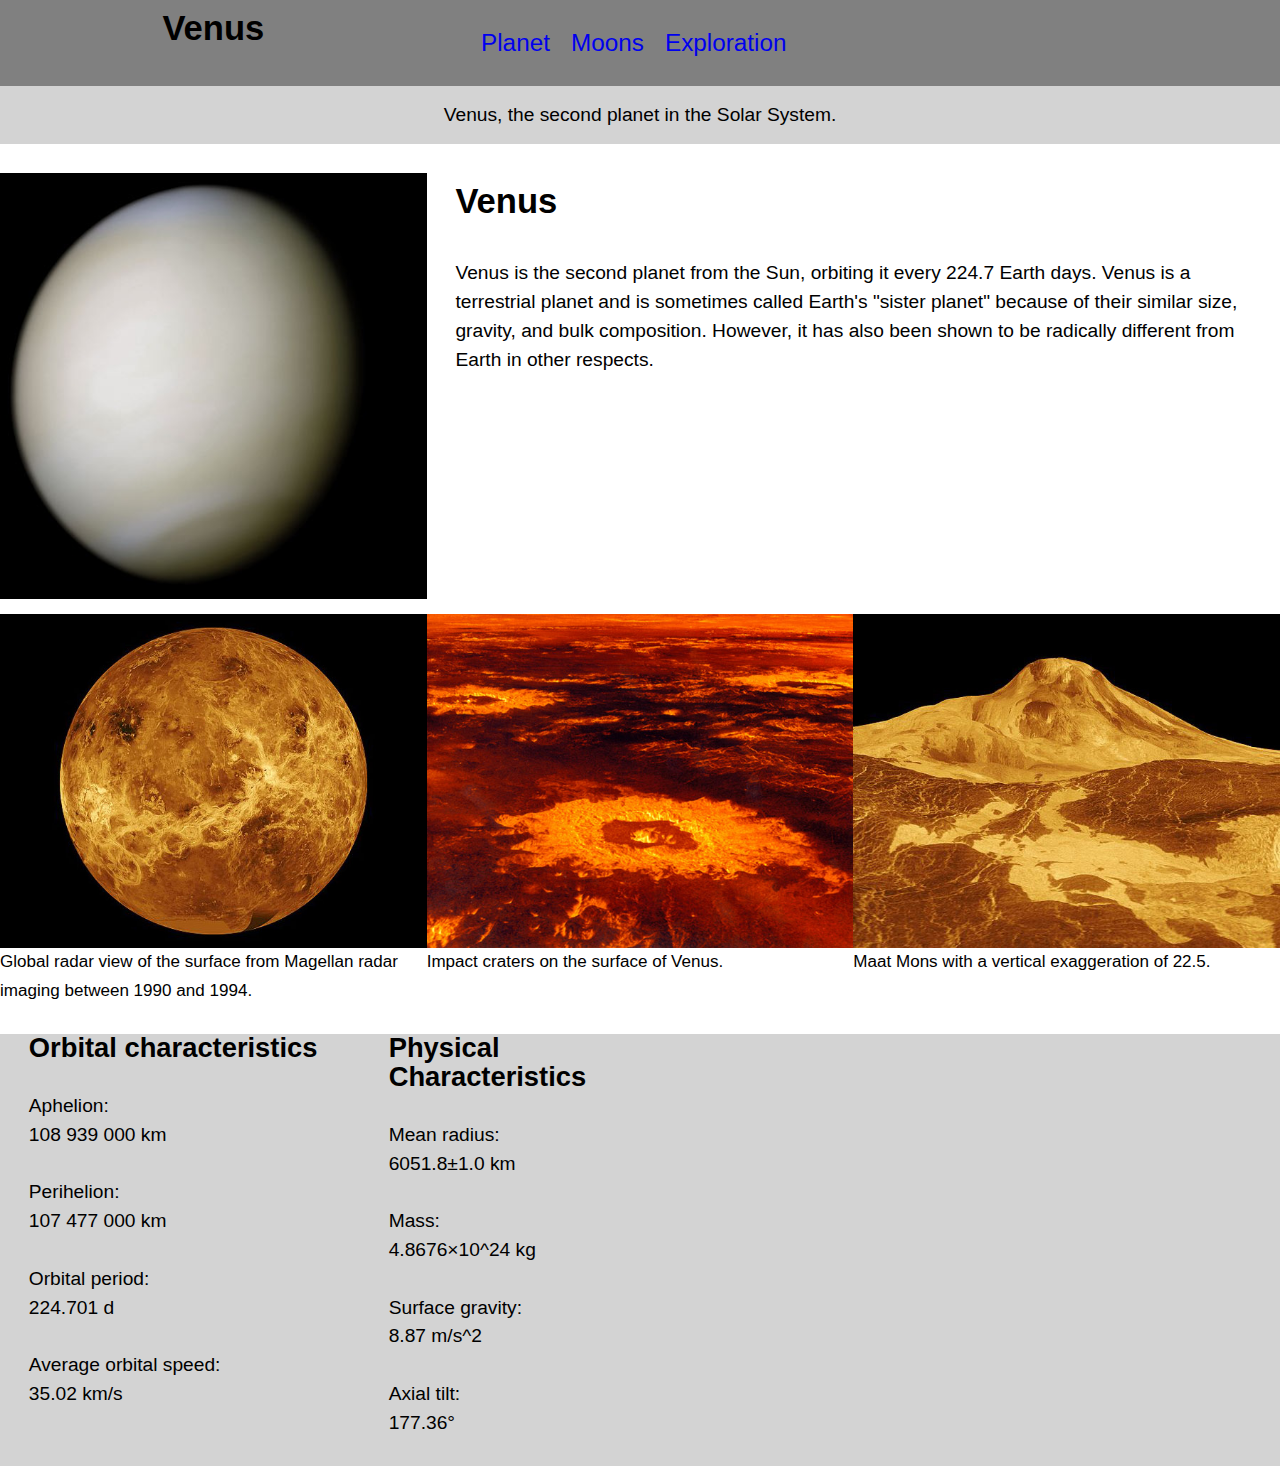
==== commit 56b72a25: "entered h1 and added gutters" ====
--- a/index.html
+++ b/index.html
@@ -17,13 +17,13 @@
 <header>
 <div class="grid grid-middle section-dark masthead">
 	<div class="unit xs-1 s-1 m-1-2 l-1-3">
-		<h1 class="exa">Venus</h1>
+		<h1 class="title exa push">Venus</h1>
 	</div>
 
-	<div class="unit xs-1 s-1 m-1-2 l-1-3">
+	<div class="unit gutter-1-4 xs-1 s-1 m-1-2 l-1-3">
 		<nav>
 			<ol class="nav giga push-0">
-				<li><a class="island-1-4" href="index.html">Planet</a></li>
+				<li><a class="island-1-4 current" href="index.html">Planet</a></li>
 				<li><a class="island-1-4" href="moon.html">Moons</a></li>
 				<li><a class="island-1-4" href="exploration.html">Exploration</a></li>
 			</ol>
@@ -34,13 +34,18 @@
 
 
 <main>
+
+<div class="grey text-center island-1-2 push">
+	<p class="push-0">Venus, the second planet in the Solar System.</p> 
+</div>
+
 <div class="grid push-1-2">
 	<div class="unit xs-1 s-1 m-1-2 l-1-3">
 		<img class="img-flex" src="images/venus.jpg" alt="venus">
 	</div>
 
 	<div class="unit xs-1 s-1 m-1-2 l-2-3 gutter">
-		<h2 class="peta">Venus</h2>
+		<h2 class="exa">Venus</h2>
 		<p>Venus is the second planet from the Sun, orbiting it every 224.7 Earth days. Venus is a terrestrial planet and is sometimes called Earth's "sister planet" because of their similar size, gravity, and bulk composition. However, it has also been shown to be radically different from Earth in other respects.
 		</p>
 	</div>
@@ -49,21 +54,21 @@
 
 <div class="grid">
 
-	<div class="unit xs-1 s-1 m-1-3 l-1-3 gutter">
+	<div class="unit xs-1 s-1 m-1-3 l-1-3 ">
 		<figure>
 			<img class="img-flex" src="images/venus-1.jpg" alt="global radar of venus">
 			<figcaption class="milli">Global radar view of the surface from Magellan radar imaging between 1990 and 1994.</figcaption>
 		</figure>
 	</div>
 
-	<div class="unit xs-1 s-1-2 m-1-3 l-1-3 gutter">
+	<div class="unit xs-1 s-1-2 m-1-3 l-1-3 ">
 		<figure>
 			<img class="img-flex" src="images/venus-2.jpg" alt="craters">
 			<figcaption class="milli">Impact craters on the surface of Venus.</figcaption>
 		</figure>
 	</div>
 
-	<div class="unit xs-1 s-1-2 m-1-3 l-1-3 gutter">
+	<div class="unit xs-1 s-1-2 m-1-3 l-1-3 ">
 		<figure>
 			<img class="img-flex" src="images/venus-3.jpg" alt="craters">
 			<figcaption class="milli">Maat Mons with a vertical exaggeration of 22.5.</figcaption>
--- a/css/main.css
+++ b/css/main.css
@@ -10,6 +10,10 @@
 
 *, *::before, *::after {
 	box-sizing:inherit;
+}
+
+.title{
+	text-align: center;
 }
 
 body{
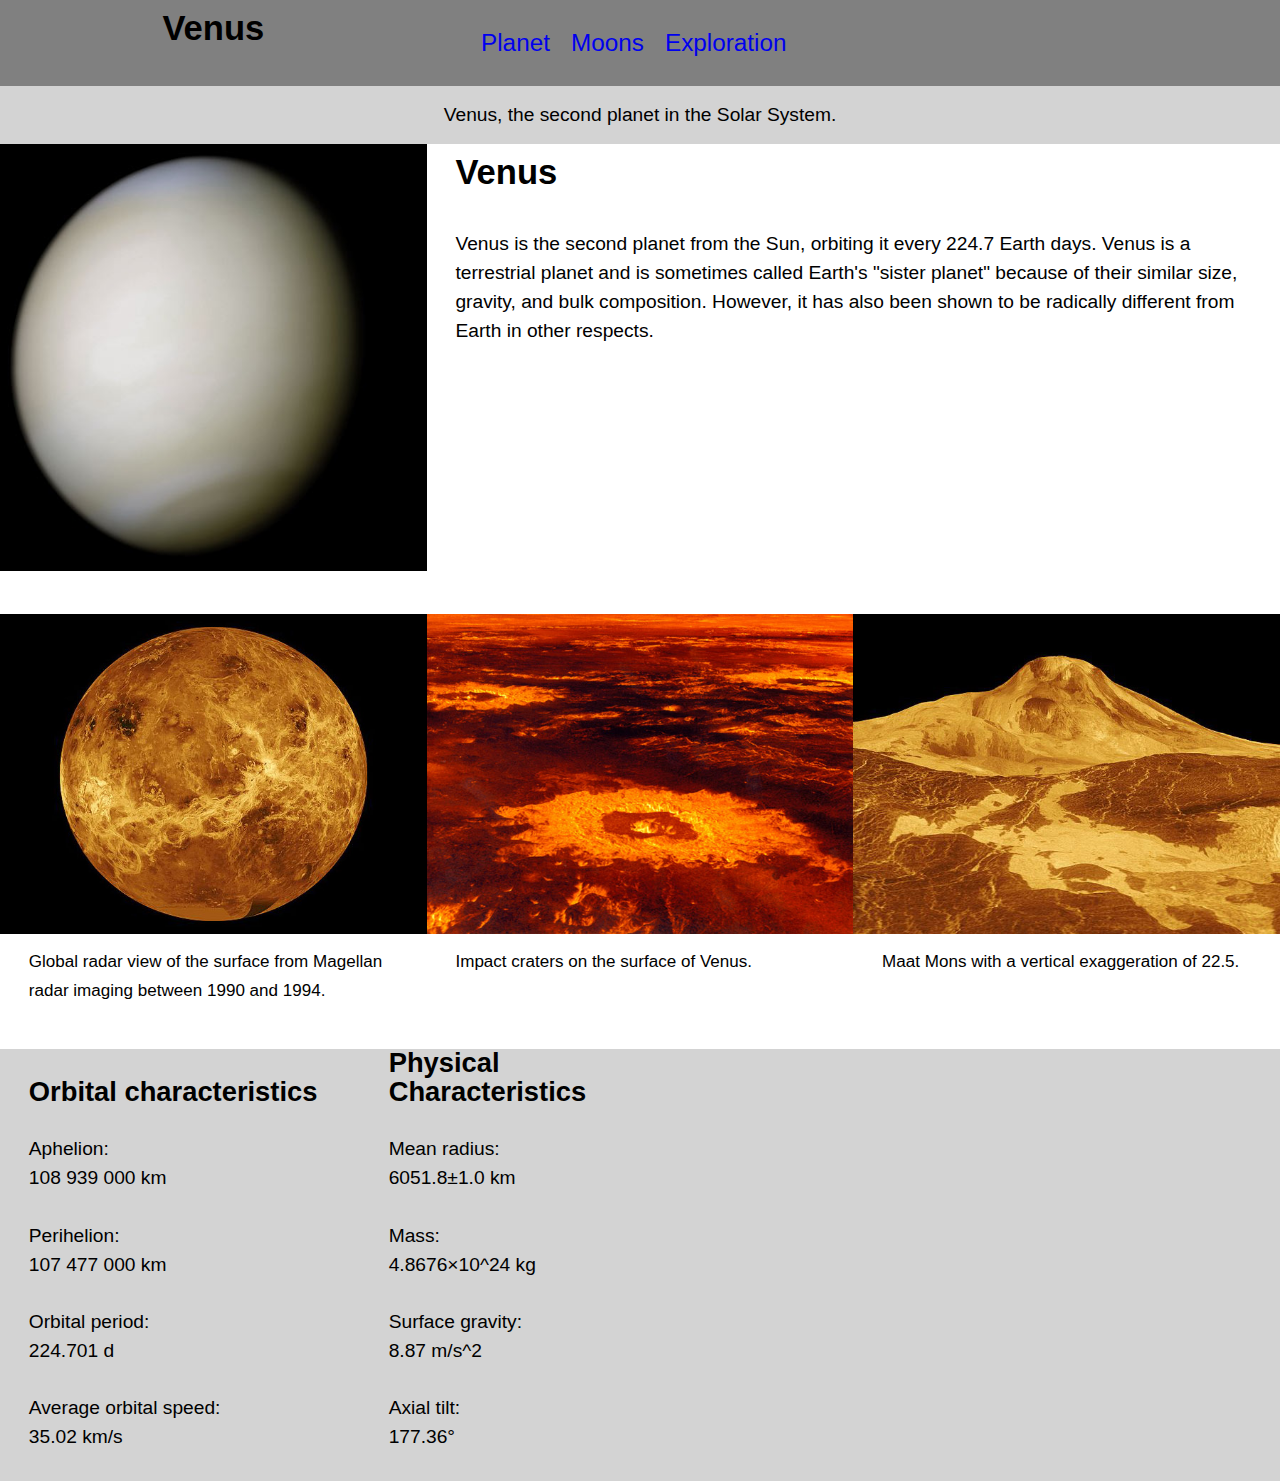
==== commit 6daae67e: "added padding and type classes" ====
--- a/index.html
+++ b/index.html
@@ -9,6 +9,7 @@
 	<link href="css/grid.css" rel="stylesheet">
 	<link href="css/main.css" rel="stylesheet">
 	<link href="css/type.css" rel="stylesheet">
+	<link href="css/modules.css" rel="stylesheet">
 </head>
 
 
@@ -35,15 +36,18 @@
 
 <main>
 
-<div class="grey text-center island-1-2 push">
+<div class="grey text-center island-1-2 push-0">
 	<p class="push-0">Venus, the second planet in the Solar System.</p> 
 </div>
 
 <div class="grid push-1-2">
 	<div class="unit xs-1 s-1 m-1-2 l-1-3">
-		<img class="img-flex" src="images/venus.jpg" alt="venus">
-	</div>
-
+		<figure>
+			<div class="embed embed--1by1">
+			<img class="embed__item" src="images/venus.jpg" alt="venus">
+		</div>
+	</figure>
+</div>
 	<div class="unit xs-1 s-1 m-1-2 l-2-3 gutter">
 		<h2 class="exa">Venus</h2>
 		<p>Venus is the second planet from the Sun, orbiting it every 224.7 Earth days. Venus is a terrestrial planet and is sometimes called Earth's "sister planet" because of their similar size, gravity, and bulk composition. However, it has also been shown to be radically different from Earth in other respects.
@@ -52,33 +56,39 @@
 </div>
 	
 
-<div class="grid">
+<div class="grid push-1-2">
 
 	<div class="unit xs-1 s-1 m-1-3 l-1-3 ">
 		<figure>
-			<img class="img-flex" src="images/venus-1.jpg" alt="global radar of venus">
-			<figcaption class="milli">Global radar view of the surface from Magellan radar imaging between 1990 and 1994.</figcaption>
+			<div class="embed embed--4by3 push-1-2">
+			<img class="embed__item" src="images/venus-1.jpg" alt="global radar of venus">
+		</div>
+			<figcaption class="milli gutter">Global radar view of the surface from Magellan radar imaging between 1990 and 1994.</figcaption>
 		</figure>
 	</div>
 
 	<div class="unit xs-1 s-1-2 m-1-3 l-1-3 ">
 		<figure>
-			<img class="img-flex" src="images/venus-2.jpg" alt="craters">
-			<figcaption class="milli">Impact craters on the surface of Venus.</figcaption>
+			<div class="embed embed--4by3 push-1-2">
+			<img class="embed__item" src="images/venus-2.jpg" alt="craters">
+		</div>
+			<figcaption class="milli gutter">Impact craters on the surface of Venus.</figcaption>
 		</figure>
 	</div>
 
 	<div class="unit xs-1 s-1-2 m-1-3 l-1-3 ">
 		<figure>
-			<img class="img-flex" src="images/venus-3.jpg" alt="craters">
-			<figcaption class="milli">Maat Mons with a vertical exaggeration of 22.5.</figcaption>
+			<div class="embed embed--4by3 push-1-2">
+			<img class="embed__item" src="images/venus-3.jpg" alt="craters">
+		</div>
+			<figcaption class="milli gutter">Maat Mons with a vertical exaggeration of 22.5.</figcaption>
 		</figure>
 	</div>
 </div>
 
 <div class="grid grey">
 	<div class="grid">
-			<div class="unit xs-1 s-1 m-1-2 l-1-2 gutter">
+			<div class="unit xs-1 s-1 m-1-2 l-1-2 gutter pad-t">
 				<h3>Orbital characteristics</h3>
 				<dl>
 					<dt>Aphelion:</dt> <dd>108 939 000 km</dd>
--- a/css/main.css
+++ b/css/main.css
@@ -14,7 +14,10 @@
 
 .title{
 	text-align: center;
+	color: black;
 }
+
+
 
 body{
 	margin: 0;
--- a/css/modules.css
+++ b/css/modules.css
@@ -0,0 +1,284 @@
+/*!
+ * Modulifier || Code released under the UNLICENSE
+ * Code under other copyrights & licenses listed below.
+ * http://modulifier.web-dev.tools/#responsive;images;list-group;embed;media-object;accessibility;print
+ */
+
+@-moz-viewport { width: device-width; scale: 1; }
+@-ms-viewport { width: device-width; scale: 1; }
+@-o-viewport { width: device-width; scale: 1; }
+@-webkit-viewport { width: device-width; scale: 1; }
+@viewport { width: device-width; scale: 1; }
+
+html {
+  box-sizing: border-box;
+  -moz-text-size-adjust: 100%;
+  -ms-text-size-adjust: 100%;
+  -webkit-text-size-adjust: 100%;
+  text-size-adjust: 100%;
+}
+
+*, *::before, *::after {
+  box-sizing: inherit;
+}
+
+body {
+  margin: 0;
+}
+
+article, aside, details, figcaption, figure,
+footer, header, main, menu, nav, section, summary {
+  display: block;
+}
+
+audio, canvas, progress, video {
+  display: inline-block;
+  vertical-align: baseline;
+}
+
+template {
+  display: none;
+}
+
+img {
+  border: 0;
+}
+
+.img-flex {
+  display: block;
+  width: 100%;
+}
+
+svg:not(:root) {
+  overflow: hidden;
+}
+
+svg {
+  fill: currentColor;
+  stroke: currentColor;
+}
+
+.image-replacement, .ir {
+  overflow: hidden;
+  direction: ltr;
+  text-align: left;
+  text-indent: 100%;
+  white-space: nowrap;
+}
+
+.list-group {
+  padding-left: 0;
+  list-style-type: none;
+}
+
+.list-group > dd {
+  margin-left: 0;
+}
+
+.list-group--inline::before,
+.list-group--inline::after {
+  content: "";
+  display: table;
+}
+
+.list-group--inline::after {
+  clear: both;
+}
+
+.list-group--inline > li {
+  display: inline-block;
+}
+
+.list-group--inline > dt {
+  clear: left;
+  float: left;
+  width: 11em;
+}
+
+.list-group--inline > dd {
+  float: left;
+  min-width: 12em;
+}
+
+.embed {
+  margin-left: 0;
+  margin-right: 0;
+  overflow: hidden;
+  position: relative;
+  width: 100%;
+}
+
+.embed--1by1 {
+  padding-top: 100%; /* Square */
+}
+
+.embed--4by3 {
+  padding-top: 75%; /* Traditional TV/computer screens */
+}
+
+.embed--iso216 {
+  padding-top: 70.92%; /* A-standard paper sizes */
+}
+
+.embed--3by2 {
+  padding-top: 66.6%; /* Classic 35 mm film & most digital photos, landscape */
+}
+
+.embed--2by3 {
+  padding-top: 150%; /* Classic 35 mm film & most digital photos, portrait */
+}
+
+.embed--golden {
+  padding-top: 61.8%; /* The Golden Ratio */
+}
+
+.embed--16by9 {
+  padding-top: 56.25%; /* HD TV */
+}
+
+.embed--185by100 {
+  padding-top: 54.05%; /* Common widescreen cinema */
+}
+
+.embed--24by10 {
+  padding-top: 41.667%; /* Widescreen cinema: 2.4:1 */;
+}
+
+.embed--3by1 {
+  padding-top: 33.3333%; /* Panorama photos */
+}
+
+.embed--4by1 {
+  padding-top: 25%; /* Polyvision */
+}
+
+.embed__item {
+  height: 100%;
+  left: 0;
+  position: absolute;
+  top: 0;
+  width: 100%;
+}
+
+.media {
+  overflow: hidden;
+}
+
+.media__img {
+  float: left;
+}
+
+.media__img--reversed {
+  float: right;
+}
+
+.media__img--stacked {
+  float: none;
+}
+
+.media__body {
+  overflow: hidden;
+  min-width: 12em; /* Slightly less than 200px, responsiveness built in */
+}
+
+a:hover, a:active {
+  outline: none;
+}
+
+a:focus, [tabindex="0"]:focus,
+input:focus, textarea:focus, button:focus {
+  outline: 3px solid #000;
+  outline-offset: 3px;
+}
+
+.skip-links {
+  margin: 0;
+  padding: 0;
+  list-style-type: none;
+}
+
+.skip-links a {
+  padding: 0.5em 0.75em;
+  position: absolute;
+  top: -3em;
+  z-index: 10000; /* To make sure they're always on top */
+  background-color: #000;
+  color: #fff;
+  font-size: 1.125rem;
+  font-weight: bold;
+  text-decoration: none;
+}
+
+.skip-links a:focus {
+  top: 0;
+}
+
+.print-only {
+  display: none;
+  visibility: hidden;
+}
+
+@media print {
+
+  .no-print {
+    display: none;
+    visibility: hidden;
+  }
+
+  .print-only {
+    display: block;
+    visibility: visible;
+  }
+
+  /*!
+   * (c) HTML5 Boilerplate || MIT License
+   *     https://html5boilerplate.com/
+   */
+
+  *, *:before, *:after, *:first-letter, *:first-line {
+    background: none transparent !important;
+    color: #000 !important;
+    box-shadow: none !important;
+    text-shadow: none !important;
+  }
+
+  a, a:visited {
+    text-decoration: underline;
+  }
+
+  a[href]:after {
+    content: " (" attr(href) ")";
+  }
+
+  abbr[title]:after {
+    content: " (" attr(title) ")";
+  }
+
+  a[href^="#"]:after,
+  a[href^="javascript:"]:after {
+    content: "";
+  }
+
+  pre, blockquote {
+    page-break-inside: avoid;
+  }
+
+  thead {
+    display: table-header-group;
+  }
+
+  tr, img {
+    page-break-inside: avoid;
+  }
+
+  p, h1, h2, h3, h4, h5, h6 {
+    orphans: 3;
+    widows: 3;
+  }
+
+  h1, h2, h3, h4, h5, h6 {
+    page-break-after: avoid;
+  }
+
+  /*! End HTML5 Boilerplate code */
+}